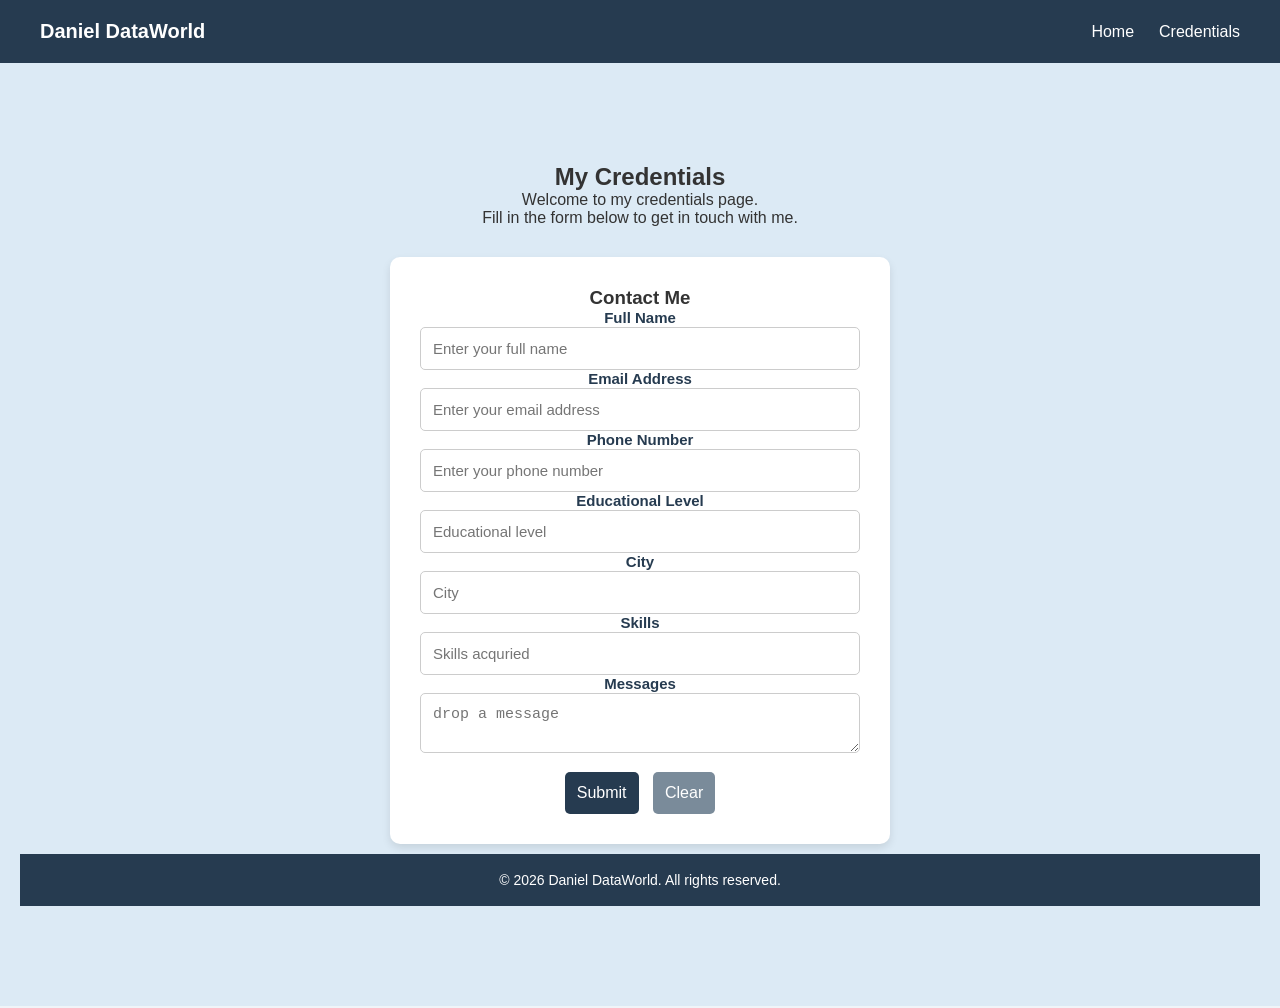
==== credentials.html @ 9d9ded97 "lolz first gitpush" ====
<!DOCTYPE html>
<html lang="en">
<head>
    <meta charset="UTF-8">
    <meta name="viewport" content="width=device-width, initial-scale=1.0">
    <title>Credentials</title>
    <link rel="stylesheet" href="style.css">
</head>

<body>


    <div class="nav">
        <button class="menu-toggle" id="menuToggle">&#9776;</button>
        <h1>Daniel DataWorld</h1>

        <a href="day-11.html">Home</a>
        <a href="credentials.html">Credentials</a>
    </div>

    <div class="section">

        <h2>My Credentials</h2>

        <p>
            Welcome to my credentials page.<br>
            Fill in the form below to get in touch with me.
        </p>

        <!-- Form Container -->
        <div class="form-container">

            <h3>Contact Me</h3>

            <form action="https://formspree.io/f/xaeqkkeb" method="POST" 
            id="contactForm">
                <div>
                 <label for="name">Full Name</label>
                <input
                    id="name"
                    class="form-input"
                    type="text"
                    name="name"
                    placeholder="Enter your full name"
                    required>
                </div>
             
                <div>
                <label for="email">Email Address</label>
                <input
                    id="email"
                    class="form-input"
                    type="email"
                    name="email"
                    placeholder="Enter your email address"
                    required
                >
                </div>

                <div>
                <label for="phone">Phone Number</label>
                <input
                    id="phone"
                    class="form-input"
                    type="tel"
                    name="phone"
                    placeholder="Enter your phone number"
                    required
                >
                </div>
           
                <div>
                      <label for="education">Educational Level</label>
                <input 
                id="education"
                 class="form-input"
                 type="text"
                 name="Educational level"
                 placeholder="Educational level"
                 required
                 >
                </div>

                <div>
                    <label for="city">City</label> 
                    <input
                    id="City"
                    class="form-input"
                    type="text"
                    name="City"
                    placeholder="City"
                    required
                </div>
                 <div>
                    <label for="Skills">Skills</label>
                <input 
                id="Skills"
                 class="form-input"
                 type="text"
                 name="skills"
                 placeholder="Skills acquried"
                 required
                 >
                 </div>
                
                 <div>
                     <label for="messages">Messages</label>
                     <textarea 
                     id="Messages"
                     class="form-input"
                     type="text"
                     name="messages"
                     placeholder="drop a message"
                     required
                     ></textarea>
                 </div>
                
                <button class="submit-btn" type="button" onclick="submitForm()">Submit</button>
                <button id="clearButton" class="submit-btn clear-btn" type="button" onclick="clearAll()">Clear</button>
                <div class="div-1"></div>
            </form>

        </div>

    </div>


    <footer>
        <p>&copy; 2026 Daniel DataWorld. All rights reserved.</p>
    </footer>
    <script src="script.js" defer></script>
</body>
</html>
---- style.css ----
* {
            margin: 0;
            padding: 0;
            box-sizing: border-box;
        }

        body {
            background-color: #f0f4f8;
            font-family: Arial, sans-serif;
            color: #333;
        }
      
        .menu-toggle {
            cursor: pointer; 
            display: none;
        }
        .nav {
            background-color: #263b50;
            padding: 20px 40px;
            display: flex;
            align-items: center;
            gap: 25px;
        }

        .nav h1 {
            color: white;
            margin-right: auto;
            font-size: 20px;
        }

        .nav a {
            color: white;
            text-decoration: none;
            font-size: 16px;
        }

        .nav a:hover {
            color: #75c9ff;
        }
        .section {
            text-align: center;
            padding: 100px 20px;
            background-color: #dceaf5;
            min-height: 500px;
        }

        .form-container {
           background-color: white;
           padding: 30px;
           max-width: 500px;
           margin: 30px auto 0 auto;
           border-radius: 10px;
           box-shadow: 0 4px 8px rgba(0, 0, 0, 0.1);
        }
        label {
            font-size: 15px;
            color: #263b50;
            font-weight: bold;
            margin-top: 5px;
        }

        .form-input {
            width: 100%;
            padding: 12px;
            border-radius: 5px;
            border: 1px solid #ccc;
            font-size: 15px;
            outline: none;
        }

        .form-input:focus {
            border-color: #263b50;
        }

        .submit-btn {
            padding: 12px;
            background-color: #263b50;
            color: white;
            border-radius: 5px;
            border: none;
            font-size: 16px;
            cursor: pointer;
            margin-top: 15px;
        }

        .submit-btn:hover {
            background-color: #365775;
        }

        .clear-btn {
            background-color: #7a8b9a;
            margin-left: 10px;
        }

        footer {
            margin-top: 10px;
            background-color: #263b50;
            color: white;
            text-align: center;
            padding: 18px;
            font-size: 14px;
        }
        @media (max-width: 430px) {
            .menu-toggle {
                display: block;
            }

            .nav {
                flex-wrap: wrap;
                padding: 16px 20px;
                gap: 14px;
            }

            .nav h1 {
                flex: 1 1 calc(100% - 50px);
                margin-right: 0;
                font-size: 18px;
            }

            .nav a {
                font-size: 14px;
            }

            .section {
                padding: 56px 16px;
            }

            .form-container {
                padding: 20px;
                width: 100%;
            }

            .form-container label {
                display: block;
                margin-bottom: 6px;
            }

            .form-container form > div {
                margin-bottom: 14px;
            }

            .submit-btn {
                padding: 12px 16px;
            }

            .clear-btn {
                margin-left: 6px;
            }
        }
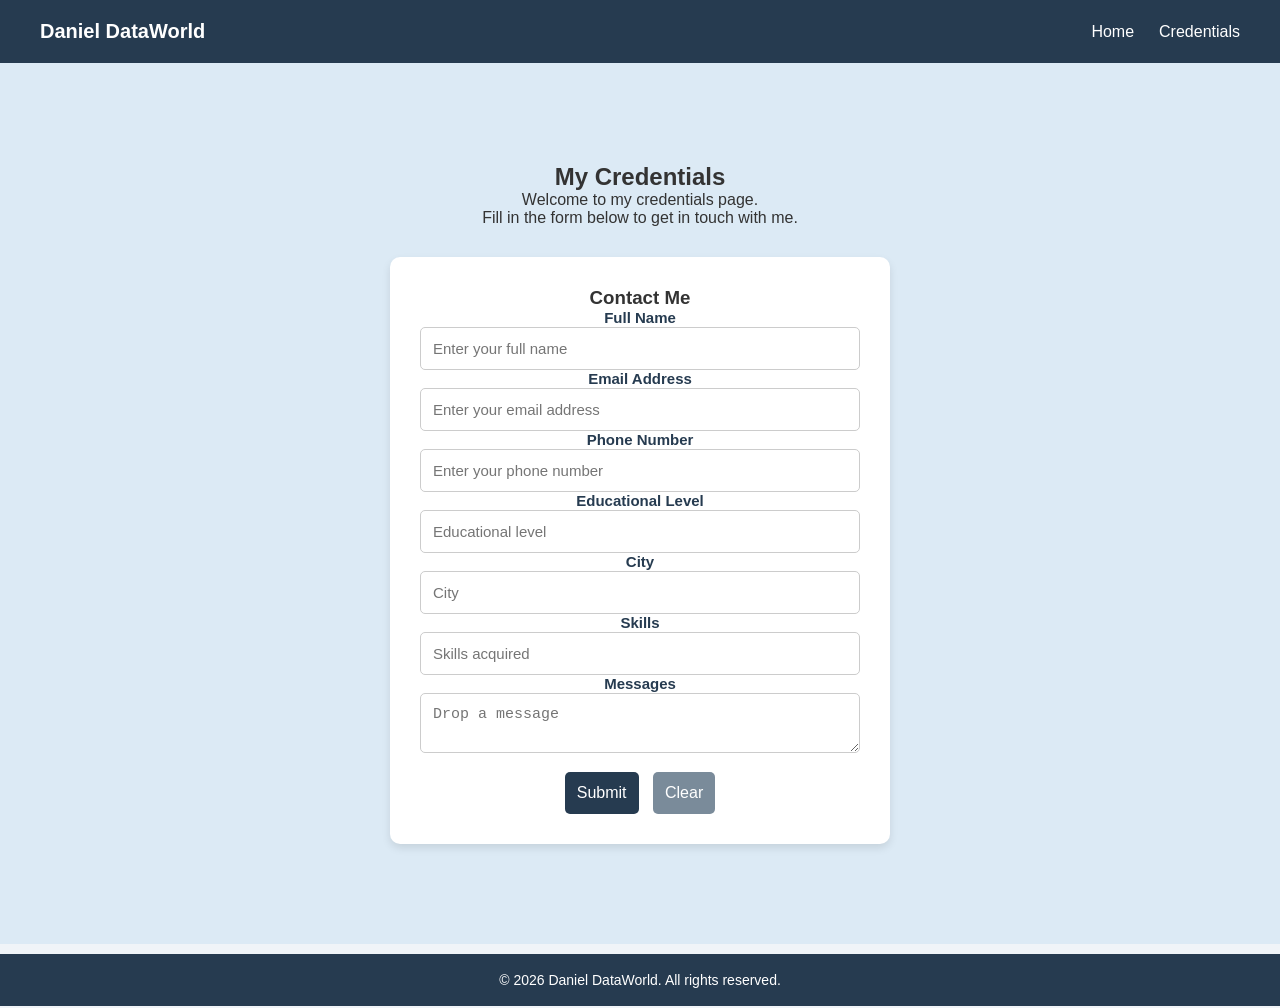
==== commit ce0b9aea: "Add Codify and credentials pages Co-authored-by: Copilot <223556219+Copilot@users.noreply.github.com" ====
--- a/credentials.html
+++ b/credentials.html
@@ -1,4 +1,3 @@
-
 <!DOCTYPE html>
 <html lang="en">
 <head>
@@ -9,7 +8,6 @@
 </head>
 
 <body>
-
 
     <div class="nav">
         <button class="menu-toggle" id="menuToggle">&#9776;</button>
@@ -28,107 +26,128 @@
             Fill in the form below to get in touch with me.
         </p>
 
-        <!-- Form Container -->
         <div class="form-container">
 
             <h3>Contact Me</h3>
 
-            <form action="https://formspree.io/f/xaeqkkeb" method="POST" 
-            id="contactForm">
+            <form action="https://formspree.io/f/xaeqkkeb"
+                  method="POST"
+                  id="contactForm">
+
                 <div>
-                 <label for="name">Full Name</label>
-                <input
-                    id="name"
-                    class="form-input"
-                    type="text"
-                    name="name"
-                    placeholder="Enter your full name"
-                    required>
-                </div>
-             
-                <div>
-                <label for="email">Email Address</label>
-                <input
-                    id="email"
-                    class="form-input"
-                    type="email"
-                    name="email"
-                    placeholder="Enter your email address"
-                    required
-                >
+                    <label for="name">Full Name</label>
+                    <input
+                        id="name"
+                        class="form-input"
+                        type="text"
+                        name="name"
+                        placeholder="Enter your full name"
+                        required>
                 </div>
 
                 <div>
-                <label for="phone">Phone Number</label>
-                <input
-                    id="phone"
-                    class="form-input"
-                    type="tel"
-                    name="phone"
-                    placeholder="Enter your phone number"
-                    required
-                >
-                </div>
-           
-                <div>
-                      <label for="education">Educational Level</label>
-                <input 
-                id="education"
-                 class="form-input"
-                 type="text"
-                 name="Educational level"
-                 placeholder="Educational level"
-                 required
-                 >
+                    <label for="email">Email Address</label>
+                    <input
+                        id="email"
+                        class="form-input"
+                        type="email"
+                        name="email"
+                        placeholder="Enter your email address"
+                        required>
                 </div>
 
                 <div>
-                    <label for="city">City</label> 
+                    <label for="phone">Phone Number</label>
                     <input
-                    id="City"
-                    class="form-input"
-                    type="text"
-                    name="City"
-                    placeholder="City"
-                    required
+                        id="phone"
+                        class="form-input"
+                        type="tel"
+                        name="phone"
+                        placeholder="Enter your phone number"
+                        pattern="[0-9+() -]{7,20}"
+                        title="Enter a valid phone number"
+                        required>
                 </div>
-                 <div>
+
+                <div>
+                    <label for="education">Educational Level</label>
+                    <input
+                        id="education"
+                        class="form-input"
+                        type="text"
+                        name="education"
+                        placeholder="Educational level"
+                        required>
+                </div>
+
+                <div>
+                    <label for="City">City</label>
+                    <input
+                        id="City"
+                        class="form-input"
+                        type="text"
+                        name="city"
+                        placeholder="City"
+                        required>
+                </div>
+
+                <div>
                     <label for="Skills">Skills</label>
-                <input 
-                id="Skills"
-                 class="form-input"
-                 type="text"
-                 name="skills"
-                 placeholder="Skills acquried"
-                 required
-                 >
-                 </div>
-                
-                 <div>
-                     <label for="messages">Messages</label>
-                     <textarea 
-                     id="Messages"
-                     class="form-input"
-                     type="text"
-                     name="messages"
-                     placeholder="drop a message"
-                     required
-                     ></textarea>
-                 </div>
-                
-                <button class="submit-btn" type="button" onclick="submitForm()">Submit</button>
-                <button id="clearButton" class="submit-btn clear-btn" type="button" onclick="clearAll()">Clear</button>
+                    <input
+                        id="Skills"
+                        class="form-input"
+                        type="text"
+                        name="skills"
+                        placeholder="Skills acquired"
+                        required>
+                </div>
+
+                <div>
+                    <label for="messages">Messages</label>
+                    <textarea
+                        id="messages"
+                        class="form-input"
+                        name="messages"
+                        placeholder="Drop a message"
+                        required></textarea>
+                </div>
+
+                <button class="submit-btn" type="submit" id="submit">
+                    Submit
+                </button>
+
+                <button
+                    id="clearButton"
+                    class="submit-btn clear-btn"
+                    type="button"
+                    onclick="clearAll()">
+                    Clear
+                </button>
+
                 <div class="div-1"></div>
+
             </form>
 
         </div>
 
     </div>
 
-
     <footer>
         <p>&copy; 2026 Daniel DataWorld. All rights reserved.</p>
     </footer>
-    <script src="script.js" defer></script>
+
+    <script>
+        // Listen for the form submission event
+        document.getElementById("contactForm").addEventListener("submit", function(event) {
+            // Optional: If you want to make sure all required fields are filled before alerting
+            if (this.checkValidity()) {
+                alert("Successfully Submitted!");
+            }
+        });
+
+        function clearAll() {
+            document.getElementById("contactForm").reset();
+        }
+    </script>
 </body>
-</html>
+</html>
